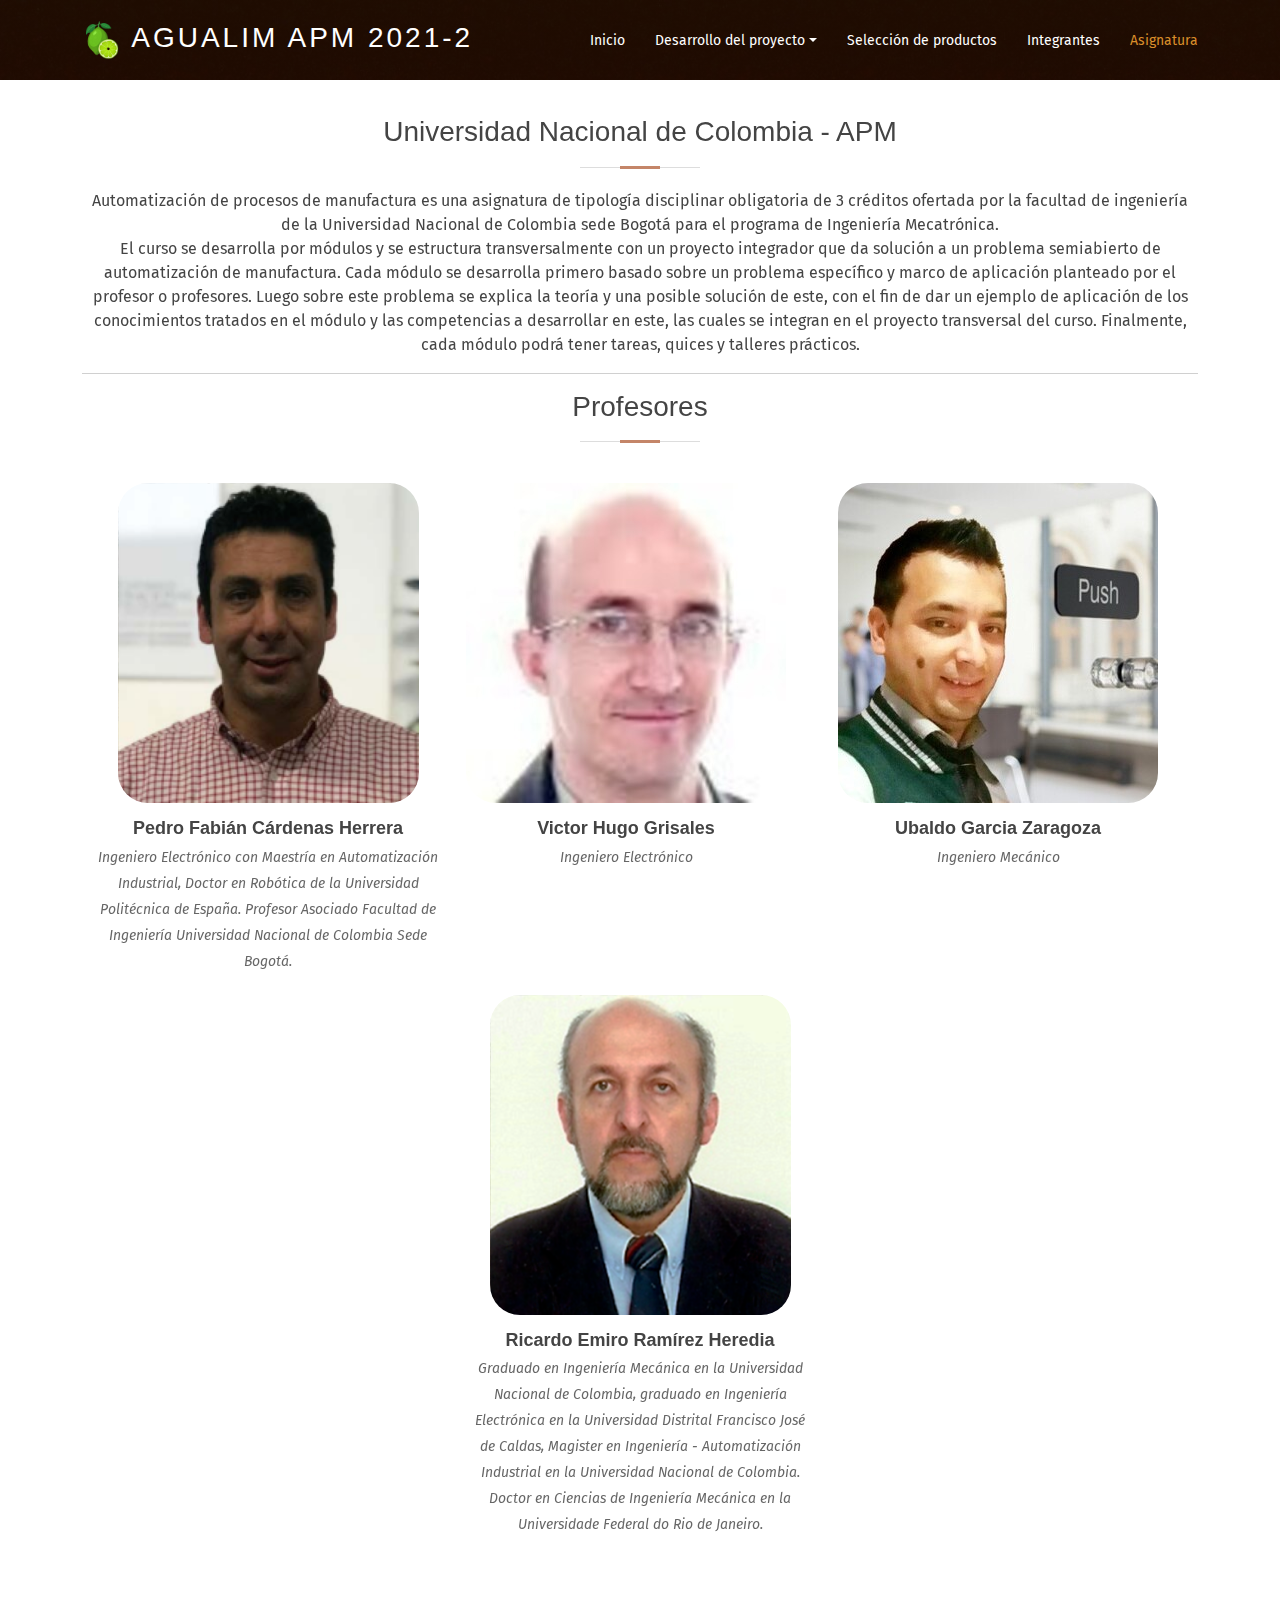
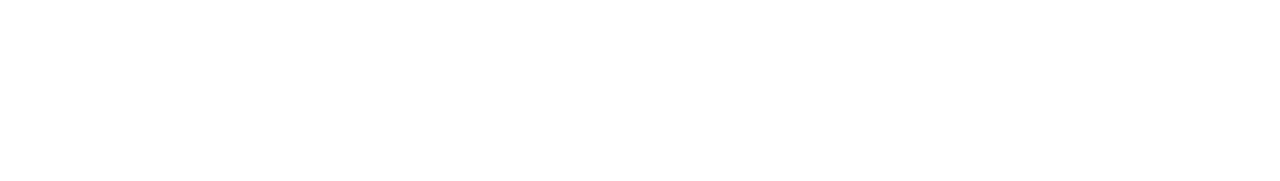
==== asignatura.html @ e29fe0cc "Subí la plantilla" ====
<!DOCTYPE html>
<html lang="en">

<head>
  <meta charset="utf-8">
  <meta content="width=device-width, initial-scale=1.0" name="viewport">

  <title>Asignatura</title>
  <meta content="" name="description">
  <meta content="" name="keywords">

  <!-- Favicons -->
  <link href="assets/img/Logo.png" rel="icon">
  <link href="assets/img/Logo.png" rel="icon">

  <!-- Google Fonts -->
  <link href="https://fonts.googleapis.com/css?family=Fira+Sans:300,300i,400,400i,600,600i,700,700i|Krona+One:300,300i,400,400i,500,500i,700,700i&display=swap" rel="stylesheet">

  <!-- Vendor CSS Files -->
  <link href="assets/vendor/animate.css/animate.min.css" rel="stylesheet">
  <link href="assets/vendor/aos/aos.css" rel="stylesheet">
  <link href="assets/vendor/bootstrap/css/bootstrap.min.css" rel="stylesheet">
  <link href="assets/vendor/bootstrap-icons/bootstrap-icons.css" rel="stylesheet">
  <link href="assets/vendor/boxicons/css/boxicons.min.css" rel="stylesheet">
  <link href="assets/vendor/glightbox/css/glightbox.min.css" rel="stylesheet">
  <link href="assets/vendor/swiper/swiper-bundle.min.css" rel="stylesheet">

  <!-- Template Main CSS File -->
  <link href="assets/css/style.css" rel="stylesheet">

</head>

<body>

  <!-- ======= Header ======= -->
  <header id="header" class="fixed-top d-flex align-items-center ">
    <div class="container d-flex justify-content-between align-items-center">

      <div class="logo">
        <h1 class="text-light"><a href="index.html"><span>  <img src="assets/img/Logo.png" > Agualim APM 2021-2</span></a></h1>
        <!-- Uncomment below if you prefer to use an image logo -->
        <!-- <a href="index.html"><img src="assets/img/logo.png" alt="" class="img-fluid"></a>-->
      </div>

      <nav id="navbar" class="navbar">
  <ul>
    
    
    <li><a  href="index.html">Inicio</a></li>


    <div class="dropdown"> <a class="dropdown-toggle" data-toggle="dropdown" href="#">
                Desarrollo del proyecto
              </a>
        <ul role="menu" aria-labelledby="dropdownMenu">
          <li><a href="gestion_produccion.html">Gestión de producción</a></li>
          <li><a href="industria_40.html">Industria 4.0</a></li>
          <li><a href="planeacion.html">Planeación de proyecto</a></li>
          <li><a href="economica.html">Evaluación económica de proyectos</a></li>
          <li><a href="celda_robotizada.html">Celda Robotizada</a></li>
          <li><a href="digital_factory.html">Digital Factory</a></li>
          <li><a href="plc.html">Controladores industriales(PLC)</a></li>
          <li><a href="actuadores.html">Actuadores de automatización</a></li>
          <li><a href="scada.html">SCADA</a></li>
        </ul>
    </div>
  <li><a href="seleccion.html">Selección de productos</a></li>
            <li><a href="team.html">Integrantes</a></li>
            <li><a class="active " href="asignatura.html">Asignatura</a></li>
        </ul>
        <i class="bi bi-list mobile-nav-toggle"></i>
      </nav><!-- .navbar -->

    </div>
  </header><!-- End Header -->

  <main id="main">
    <section class="breadcrumbs">
    </section>

    <!-- ======= Our Team Section =======-->

    <div class="container">

      <div class="section-title" data-aos="fade-up">
        <h2>Universidad Nacional de Colombia - APM</h2>
        <p>Automatización de procesos de manufactura es una asignatura de tipología disciplinar obligatoria de 3 créditos ofertada por la facultad de ingeniería de la Universidad Nacional de Colombia sede Bogotá para el programa de Ingeniería Mecatrónica.
        <p>El curso se desarrolla por módulos y se estructura transversalmente con un proyecto integrador que da solución a un problema semiabierto de automatización de manufactura. Cada módulo se desarrolla primero basado sobre un problema específico y marco de aplicación planteado por el profesor o profesores. Luego sobre este problema se explica la teoría y una posible solución de este, con el fin de dar un ejemplo de aplicación de los conocimientos tratados en el módulo y las competencias a desarrollar en este, las cuales se integran en el proyecto transversal del curso. Finalmente, cada módulo podrá tener tareas, quices y talleres prácticos.
        </p>
        <hr>
        <h2>Profesores</h2>

    <!-- ======= Team Section =======--> 
    <section class="team" data-aos="fade-up" data-aos-easing="ease-in-out" data-aos-duration="500">
      <div class="container">
        <div  class="row justify-content-md-center">

          <div class="col-lg-4 col-md-6 d-flex align-items-stretch">
            <div class="member">
              <div class="member-img">
                <img src="assets/img/Profesores/Pedro.png" class="img-fluid rounded-corners" alt="">
                <div class="social">
                  <a target="_blank" href="https://www.linkedin.com/in/pedro-fabian-cardenas-herrera-72397037/"><i class="bi bi-linkedin"></i></a>
                </div>
              </div>
              <div class="member-info">
                <h4>Pedro Fabián Cárdenas Herrera</h4>
                <p>Ingeniero Electrónico con Maestría en Automatización Industrial,
                  Doctor en Robótica de la Universidad Politécnica de España. Profesor
                  Asociado Facultad de Ingeniería Universidad Nacional de Colombia
                  Sede Bogotá.</p>
              </div>
            </div>
          </div>

          
          <div class="col-lg-4 col-md-6 d-flex align-items-stretch">
            <div class="member">
              <div class="member-img">
                <img src="assets/img/Profesores/victor.jpg" class="img-fluid rounded-corners" alt="">
                <div class="social">
                  <a target="_blank" href="https://www.linkedin.com/in/vhgrisalesp/"><i class="bi bi-linkedin"></i></a>
                </div>
              </div>
              <div class="member-info">
                <h4>Victor Hugo Grisales</h4>
                <p>Ingeniero Electrónico </p>
              </div>
            </div>
          </div>

          <div class="col-lg-4 col-md-6 d-flex align-items-stretch">
          <div class="member">
            <div class="member-img">
              <img src="assets/img/Profesores/ubaldo.jpg" class="img-fluid rounded-corners" alt="">
              <div class="social">
                <a target="_blank" href="https://www.linkedin.com/in/ubaldo-garcia-zaragoza-ab681727/"><i class="bi bi-linkedin"></i></a>
              </div>
            </div>
            <div class="member-info">
              <h4>Ubaldo Garcia Zaragoza</h4>
              <p>Ingeniero Mecánico </p>
            </div>
          </div>
          </div>
          
          <div class="col-lg-4 col-md-6 d-flex align-items-stretch">
            <div class="member">
              <div class="member-img">
                <img src="assets/img/Profesores/Ricardo.png" class="img-fluid rounded-corners" alt="">
                <div class="social">
                  <a href="reramirezh@unal.edu.co"><i class="bi bi-envelope"></i></a>
                </div>
              </div>
              <div class="member-info">
                <h4>Ricardo Emiro Ramírez Heredia</h4>
                <p>Graduado en Ingeniería Mecánica en la Universidad Nacional de Colombia, 
                  graduado en Ingeniería Electrónica en la Universidad Distrital Francisco 
                  José de Caldas, Magister en Ingeniería - Automatización Industrial en la 
                  Universidad Nacional de Colombia. Doctor en Ciencias de Ingeniería Mecánica 
                  en la Universidade Federal do Rio de Janeiro.
                </p>
              </div>
            </div>
          </div>

        </div>
      </div>
    </section>

  </main><!-- End #main -->

<!-- ======= Footer ======= -->
<footer id="footer" data-aos="fade-up" data-aos-easing="ease-in-out" data-aos-duration="500">

  <div class="container">
    <div class="credits">
      Repositorio de Trabajo en Github (Enlace)
      <a href="https://github.com/Auto2021-2/Agualim" class="github" target="_blank"><i class="bx bxl-github"></i></a>
    </div>
  </div>
</footer>

<a href="#" class="back-to-top d-flex align-items-center justify-content-center"><i
    class="bi bi-arrow-up-short"></i></a>

<!-- Vendor JS Files -->
<script src="assets/vendor/aos/aos.js"></script>
<script src="assets/vendor/bootstrap/js/bootstrap.bundle.min.js"></script>
<script src="assets/vendor/glightbox/js/glightbox.min.js"></script>
<script src="assets/vendor/isotope-layout/isotope.pkgd.min.js"></script>
<script src="assets/vendor/php-email-form/validate.js"></script>
<script src="assets/vendor/purecounter/purecounter.js"></script>
<script src="assets/vendor/swiper/swiper-bundle.min.js"></script>
<script src="assets/vendor/waypoints/noframework.waypoints.js"></script>

<!-- Template Main JS File -->
<script src="assets/js/main.js"></script>

</body>

</html>
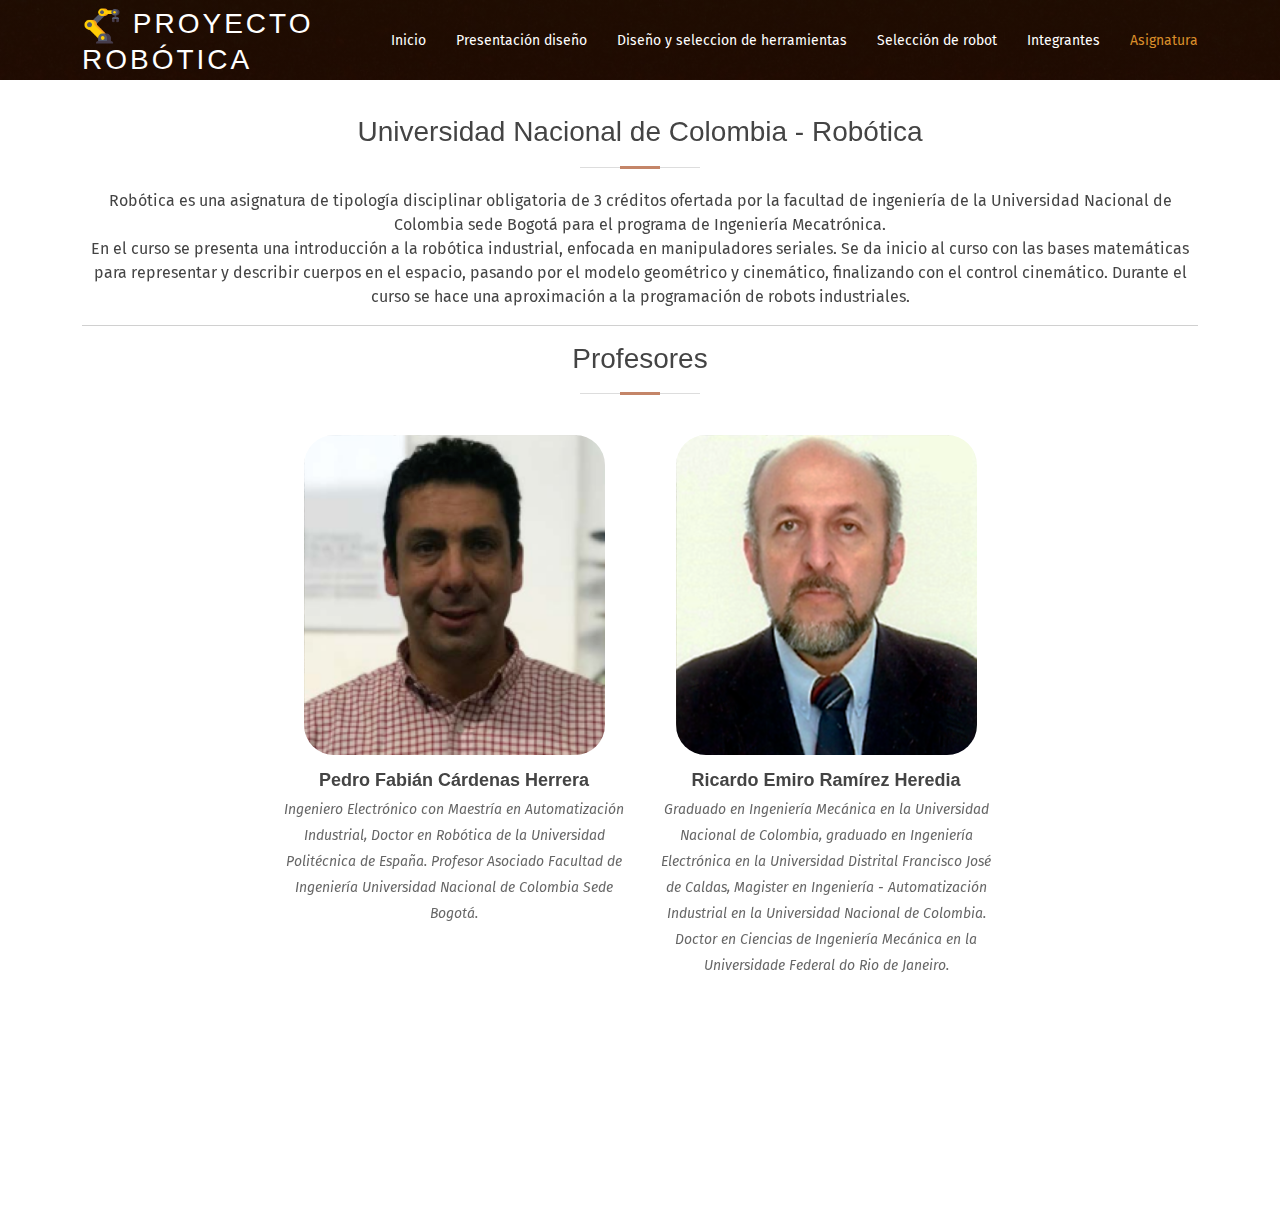
==== commit 812a67ab: "Plantilla lista" ====
--- a/asignatura.html
+++ b/asignatura.html
@@ -37,7 +37,7 @@
     <div class="container d-flex justify-content-between align-items-center">
 
       <div class="logo">
-        <h1 class="text-light"><a href="index.html"><span>  <img src="assets/img/Logo.png" > Agualim APM 2021-2</span></a></h1>
+        <h1 class="text-light"><a href="index.html"><span>  <img src="assets/img/Logo.png" > Proyecto Robótica</span></a></h1>
         <!-- Uncomment below if you prefer to use an image logo -->
         <!-- <a href="index.html"><img src="assets/img/logo.png" alt="" class="img-fluid"></a>-->
       </div>
@@ -46,25 +46,12 @@
   <ul>
     
     
-    <li><a  href="index.html">Inicio</a></li>
+     <li><a href="index.html">Inicio</a></li>
 
-
-    <div class="dropdown"> <a class="dropdown-toggle" data-toggle="dropdown" href="#">
-                Desarrollo del proyecto
-              </a>
-        <ul role="menu" aria-labelledby="dropdownMenu">
-          <li><a href="gestion_produccion.html">Gestión de producción</a></li>
-          <li><a href="industria_40.html">Industria 4.0</a></li>
-          <li><a href="planeacion.html">Planeación de proyecto</a></li>
-          <li><a href="economica.html">Evaluación económica de proyectos</a></li>
-          <li><a href="celda_robotizada.html">Celda Robotizada</a></li>
-          <li><a href="digital_factory.html">Digital Factory</a></li>
-          <li><a href="plc.html">Controladores industriales(PLC)</a></li>
-          <li><a href="actuadores.html">Actuadores de automatización</a></li>
-          <li><a href="scada.html">SCADA</a></li>
-        </ul>
-    </div>
-  <li><a href="seleccion.html">Selección de productos</a></li>
+    
+          <li><a href="presentacion.html">Presentación diseño</a></li>
+          <li><a href="herramientas.html">Diseño y seleccion de herramientas</a></li>
+  <li><a href="seleccion.html">Selección de robot</a></li>
             <li><a href="team.html">Integrantes</a></li>
             <li><a class="active " href="asignatura.html">Asignatura</a></li>
         </ul>
@@ -83,9 +70,11 @@
     <div class="container">
 
       <div class="section-title" data-aos="fade-up">
-        <h2>Universidad Nacional de Colombia - APM</h2>
-        <p>Automatización de procesos de manufactura es una asignatura de tipología disciplinar obligatoria de 3 créditos ofertada por la facultad de ingeniería de la Universidad Nacional de Colombia sede Bogotá para el programa de Ingeniería Mecatrónica.
-        <p>El curso se desarrolla por módulos y se estructura transversalmente con un proyecto integrador que da solución a un problema semiabierto de automatización de manufactura. Cada módulo se desarrolla primero basado sobre un problema específico y marco de aplicación planteado por el profesor o profesores. Luego sobre este problema se explica la teoría y una posible solución de este, con el fin de dar un ejemplo de aplicación de los conocimientos tratados en el módulo y las competencias a desarrollar en este, las cuales se integran en el proyecto transversal del curso. Finalmente, cada módulo podrá tener tareas, quices y talleres prácticos.
+        <h2>Universidad Nacional de Colombia - Robótica</h2>
+        <p>Robótica es una asignatura de tipología disciplinar obligatoria de 3 créditos ofertada por la facultad de ingeniería de la Universidad Nacional de Colombia sede Bogotá para el programa de Ingeniería Mecatrónica.
+        <p>En el curso se presenta una introducción a la robótica industrial, enfocada en manipuladores seriales. Se da inicio al curso con las bases matemáticas para representar y describir cuerpos en
+el espacio, pasando por el modelo geométrico y cinemático, finalizando con el control cinemático. Durante el curso se hace
+una aproximación a la programación de robots industriales.
         </p>
         <hr>
         <h2>Profesores</h2>
@@ -114,35 +103,7 @@
           </div>
 
           
-          <div class="col-lg-4 col-md-6 d-flex align-items-stretch">
-            <div class="member">
-              <div class="member-img">
-                <img src="assets/img/Profesores/victor.jpg" class="img-fluid rounded-corners" alt="">
-                <div class="social">
-                  <a target="_blank" href="https://www.linkedin.com/in/vhgrisalesp/"><i class="bi bi-linkedin"></i></a>
-                </div>
-              </div>
-              <div class="member-info">
-                <h4>Victor Hugo Grisales</h4>
-                <p>Ingeniero Electrónico </p>
-              </div>
-            </div>
-          </div>
-
-          <div class="col-lg-4 col-md-6 d-flex align-items-stretch">
-          <div class="member">
-            <div class="member-img">
-              <img src="assets/img/Profesores/ubaldo.jpg" class="img-fluid rounded-corners" alt="">
-              <div class="social">
-                <a target="_blank" href="https://www.linkedin.com/in/ubaldo-garcia-zaragoza-ab681727/"><i class="bi bi-linkedin"></i></a>
-              </div>
-            </div>
-            <div class="member-info">
-              <h4>Ubaldo Garcia Zaragoza</h4>
-              <p>Ingeniero Mecánico </p>
-            </div>
-          </div>
-          </div>
+          
           
           <div class="col-lg-4 col-md-6 d-flex align-items-stretch">
             <div class="member">
@@ -176,7 +137,7 @@
   <div class="container">
     <div class="credits">
       Repositorio de Trabajo en Github (Enlace)
-      <a href="https://github.com/Auto2021-2/Agualim" class="github" target="_blank"><i class="bx bxl-github"></i></a>
+      <a href="https://github.com/festepaq/Proyecto-Robotica.git" class="github" target="_blank"><i class="bx bxl-github"></i></a>
     </div>
   </div>
 </footer>
